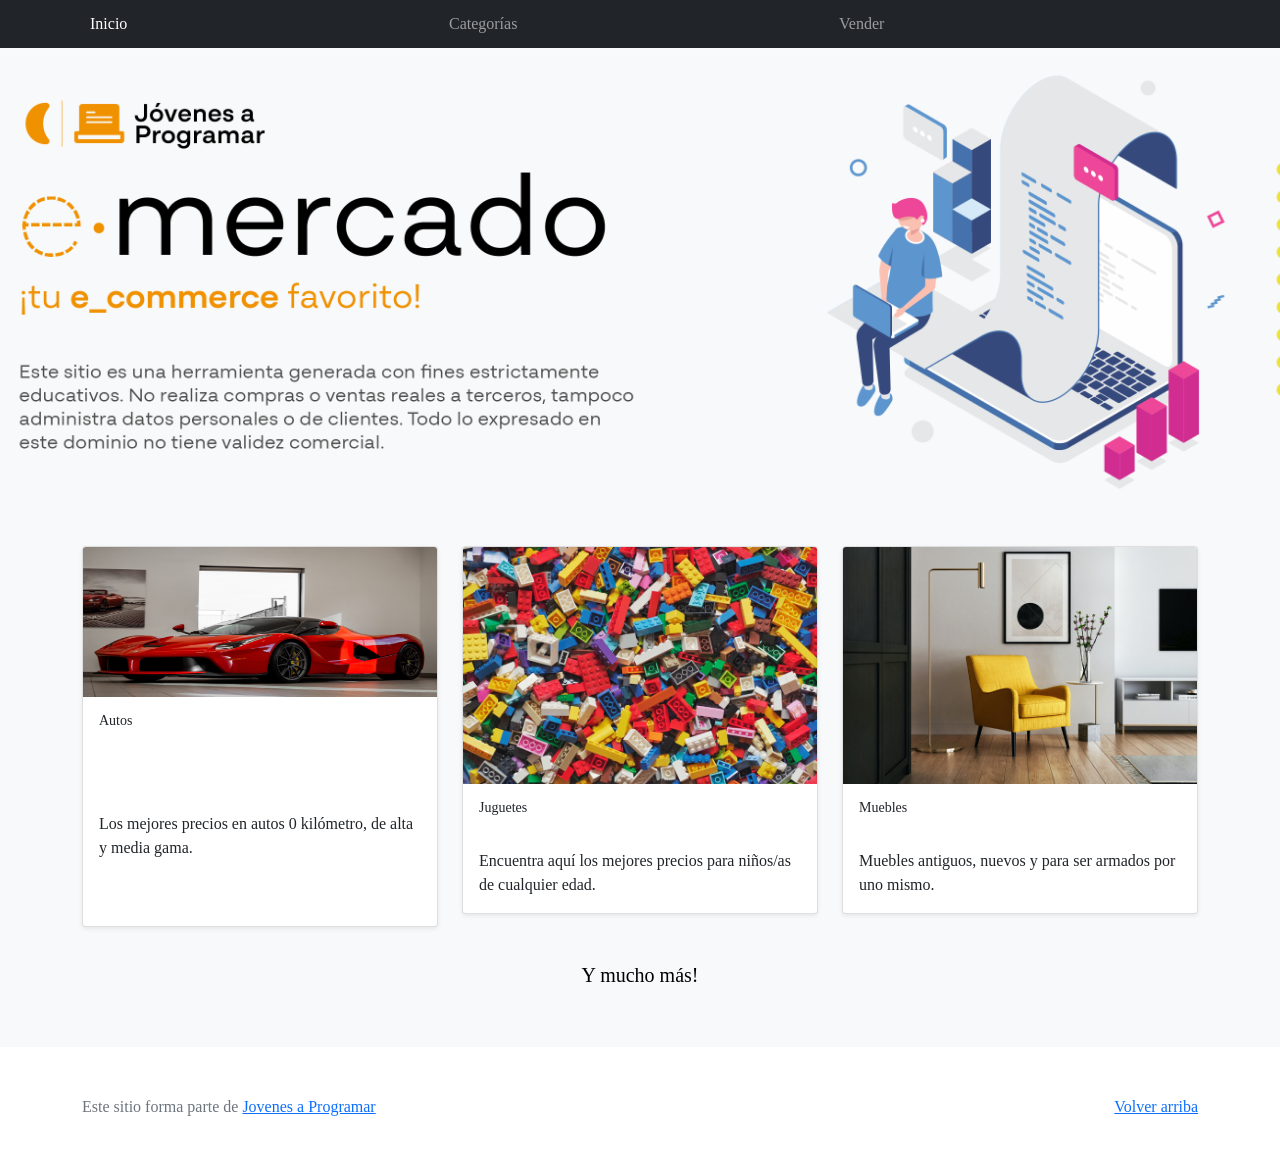
==== index.html @ 4c1ef2e1 "Agregué Entrega 1" ====
<!DOCTYPE html>
<html lang="es">

<head>
  <meta http-equiv="Content-Type" content="text/html; charset=UTF-8">
  <meta name="viewport" content="width=device-width, initial-scale=1, shrink-to-fit=no">
  <title>eMercado - Todo lo que busques está aquí</title>

  <link href="https://fonts.googleapis.com/css?family=Raleway:300,300i,400,400i,700,700i,900,900i" rel="stylesheet">
  <link href="css/bootstrap.min.css" rel="stylesheet">
  <link href="css/styles.css" rel="stylesheet">
</head>

<body>
  <nav class="navbar navbar-expand-lg navbar-dark bg-dark p-1">
    <div class="container">
      <button class="navbar-toggler" type="button" data-bs-toggle="collapse" data-bs-target="#navbarNav"
        aria-controls="navbarNav" aria-expanded="false" aria-label="Toggle navigation">
        <span class="navbar-toggler-icon"></span>
      </button>
      <div class="collapse navbar-collapse" id="navbarNav">
        <ul class="navbar-nav w-100 justify-content-between">
          <li class="nav-item">
            <a class="nav-link active" href="index.html">Inicio</a>
          </li>
          <li class="nav-item">
            <a class="nav-link" href="categories.html">Categorías</a>
          </li>
          <li class="nav-item">
            <a class="nav-link" href="sell.html">Vender</a>
          </li>
          <li class="nav-item">
          </li>
        </ul>
      </div>
    </div>
  </nav>
  <main>
    <div class="jumbotron text-center"></div>
    <div class="album py-5 bg-light">
      <div class="container">
        <div class="row">
          <div class="col-md-4">
            <div class="card mb-4 shadow-sm custom-card cursor-active" id="autos">
              <img class="bd-placeholder-img card-img-top" src="img/cars_index.jpg"
                alt="Imgagen representativa de la categoría 'Autos'">
              <h3 class="m-3">Autos</h3>
              <div class="card-body">
                <p class="card-text">Los mejores precios en autos 0 kilómetro, de alta y media gama.</p>
              </div>
            </div>
          </div>
          <div class="col-md-4">
            <div class="card mb-4 shadow-sm custom-card cursor-active" id="juguetes">
              <img class="bd-placeholder-img card-img-top" src="img/toys_index.jpg"
                alt="Imgagen representativa de la categoría 'Juguetes'">
              <h3 class="m-3">Juguetes</h3>
              <div class="card-body">
                <p class="card-text">Encuentra aquí los mejores precios para niños/as de cualquier edad.</p>
              </div>
            </div>
          </div>
          <div class="col-md-4">
            <div class="card mb-4 shadow-sm custom-card cursor-active" id="muebles">
              <img class="bd-placeholder-img card-img-top" src="img/furniture_index.jpg"
                alt="Imgagen representativa de la categoría 'Muebles'">
              <h3 class="m-3">Muebles</h3>
              <div class="card-body">
                <p class="card-text">Muebles antiguos, nuevos y para ser armados por uno mismo.</p>
              </div>
            </div>
          </div>
        </div>
        <div class="row">
          <a class="btn btn-light btn-lg btn-block" href="categories.html">Y mucho más!</a>
        </div>
      </div>
    </div>
  </main>
  <footer class="text-muted">
    <div class="container">
      <p class="float-end">
        <a href="#">Volver arriba</a>
      </p>
      <p>Este sitio forma parte de <a href="https://jovenesaprogramar.edu.uy/" target="_blank">Jovenes a Programar</a></p>
    </div>
  </footer>
  <script src="js/bootstrap.bundle.min.js"></script>
  <script src="js/index.js"></script>
  <script src="js/init.js"></script>
</body>

</html>
---- css/styles.css ----
.jumbotron,
.card-body,
.container,
.site-header {
  font-family: 'Verdana', serif !important;
}

.jumbotron .display-4 {
  font-weight: bold;
}

nav a {
  text-decoration: none;
}

.bd-placeholder-img {
  font-size: 1.125rem;
  text-anchor: middle;
  -webkit-user-select: none;
  -moz-user-select: none;
  -ms-user-select: none;
  user-select: none;
}

@media (min-width: 768px) {
  .bd-placeholder-img-lg {
    font-size: 3.5rem;
  }
}

.jumbotron {
  height: 50vh;
  padding: 5em inherit;
  margin-bottom: 0;
  background-color: #53C0FB;
  background: url('../img/cover_back.png');
  background-size: cover;
  background-position: center;
  background-repeat: no-repeat;
  color: black;
  font-weight: bold;
}

@media (min-width: 768px) {
  .jumbotron {
    padding-top: 6rem;
    padding-bottom: 6rem;
  }
}

.jumbotron p:last-child {
  margin-bottom: 0;
}

.jumbotron-heading {
  font-weight: 300;
}

.jumbotron .container {
  max-width: 40rem;
  background-color: rgba(255, 255, 255, 0.5);
  border-radius: 10px;
  text-shadow: 1px 1px 2px grey;
}

.jumbotron .lead {
  font-size: 38px;
}

footer {
  padding-top: 3rem;
  padding-bottom: 3rem;
}

footer p {
  margin-bottom: .25rem;
}

.site-header a {
  color: white;
  transition: ease-in-out color .15s;
}

.site-header .dropdown-menu a {
  color: black;
}

.dropzone {
  border: 2px dashed #0087F7;
  border-radius: 5px;
  background: white;
}

.img-fit {
  max-height: 100%;
}

.alert {
  position: fixed;
  top: 80px;
  width: 50%;
  left: 50%;
  transform: translate(-50%, 0);
}

.lds-ring {
  display: inline-block;
  position: relative;
  width: 64px;
  height: 64px;
  top: 50%;
  left: 50%;
}

.cursor-active {
  cursor: pointer;
}

.left {
  float: left;
  padding: 4px;
  background-color: rgba(255, 255, 255, 0.5);
}

.lds-ring div {
  box-sizing: border-box;
  display: block;
  position: absolute;
  width: 51px;
  height: 51px;
  margin: 6px;
  border: 6px solid #fff;
  border-radius: 50%;
  animation: lds-ring 1.2s cubic-bezier(0.5, 0, 0.5, 1) infinite;
  border-color: #fff transparent transparent transparent;
}

.lds-ring div:nth-child(1) {
  animation-delay: -0.45s;
}

.lds-ring div:nth-child(2) {
  animation-delay: -0.3s;
}

.lds-ring div:nth-child(3) {
  animation-delay: -0.15s;
}

@keyframes lds-ring {
  0% {
    transform: rotate(0deg);
  }

  100% {
    transform: rotate(360deg);
  }
}

.signin {
  width: 100%;
  max-width: 330px;
  padding: 15px;
  margin: auto;
}

#spinner-wrapper {
  position: fixed;
  background-color: rgba(0, 0, 0, 0.5);
  width: 100%;
  height: 100%;
  top: 0;
  left: 0;
  z-index: 1021;
  display: none;
}

main {
  min-height: calc(100vh - 210px);
}

a.custom-card,
a.custom-card:hover {
  color: inherit;
  text-decoration: inherit;
}

.checked {
  color: orange;
}


body {
  margin: 0;
  padding: 0;
  font-family: sans-serif;
}

.logIn {
  position: absolute;
  top: 50%;
  left: 50%;
  transform: translate(-50%, -50%);
  width: 400px;
  padding: 20px;
  box-sizing: border-box;
}

form {
  display: flex;
  flex-direction: column;
  align-items: center;
}

h3 {
  margin: 0;
  font-size: 14px;
  width: 100%; 
  text-align: left;
}

.Usuario, .contraseña {
  width: 100%; 
  margin-bottom: 20px;
}

input[type="text"], input[type="password"] {
  width: 100%;
  padding: 10px;
  box-sizing: border-box;
  border: 1px solid black;
  background-color: #c4bebc;
  margin-bottom: 10px;
}

.Ingresar {
  margin-top: 20px;
  width: 100%; 
  text-align: center;
}

input[type="submit"] {
  width: 90px;
  height: 35px;
  border: 1px solid;
  background-color: #c4bebc;
  font-size: 15px;
  text-align: center;
  display: inline-block;
  margin: 0 auto;
}

input[type="submit"]:hover {
  border-color: blue;
}

#seccionAutos{
  margin: auto;
  width: 70%;
}
#seccionAutos h1{
  text-align: center;
  margin: 50px 0 50px 0;
}
#autos>div{
  display: flex;
  margin: 50px 0 50px 0;
}
#autos img{
  max-height: 150px;
}
#autos>div>div{
  margin: 0 0 0 20px;
  display: flex;
  flex-direction: column;
  align-self: center;
}
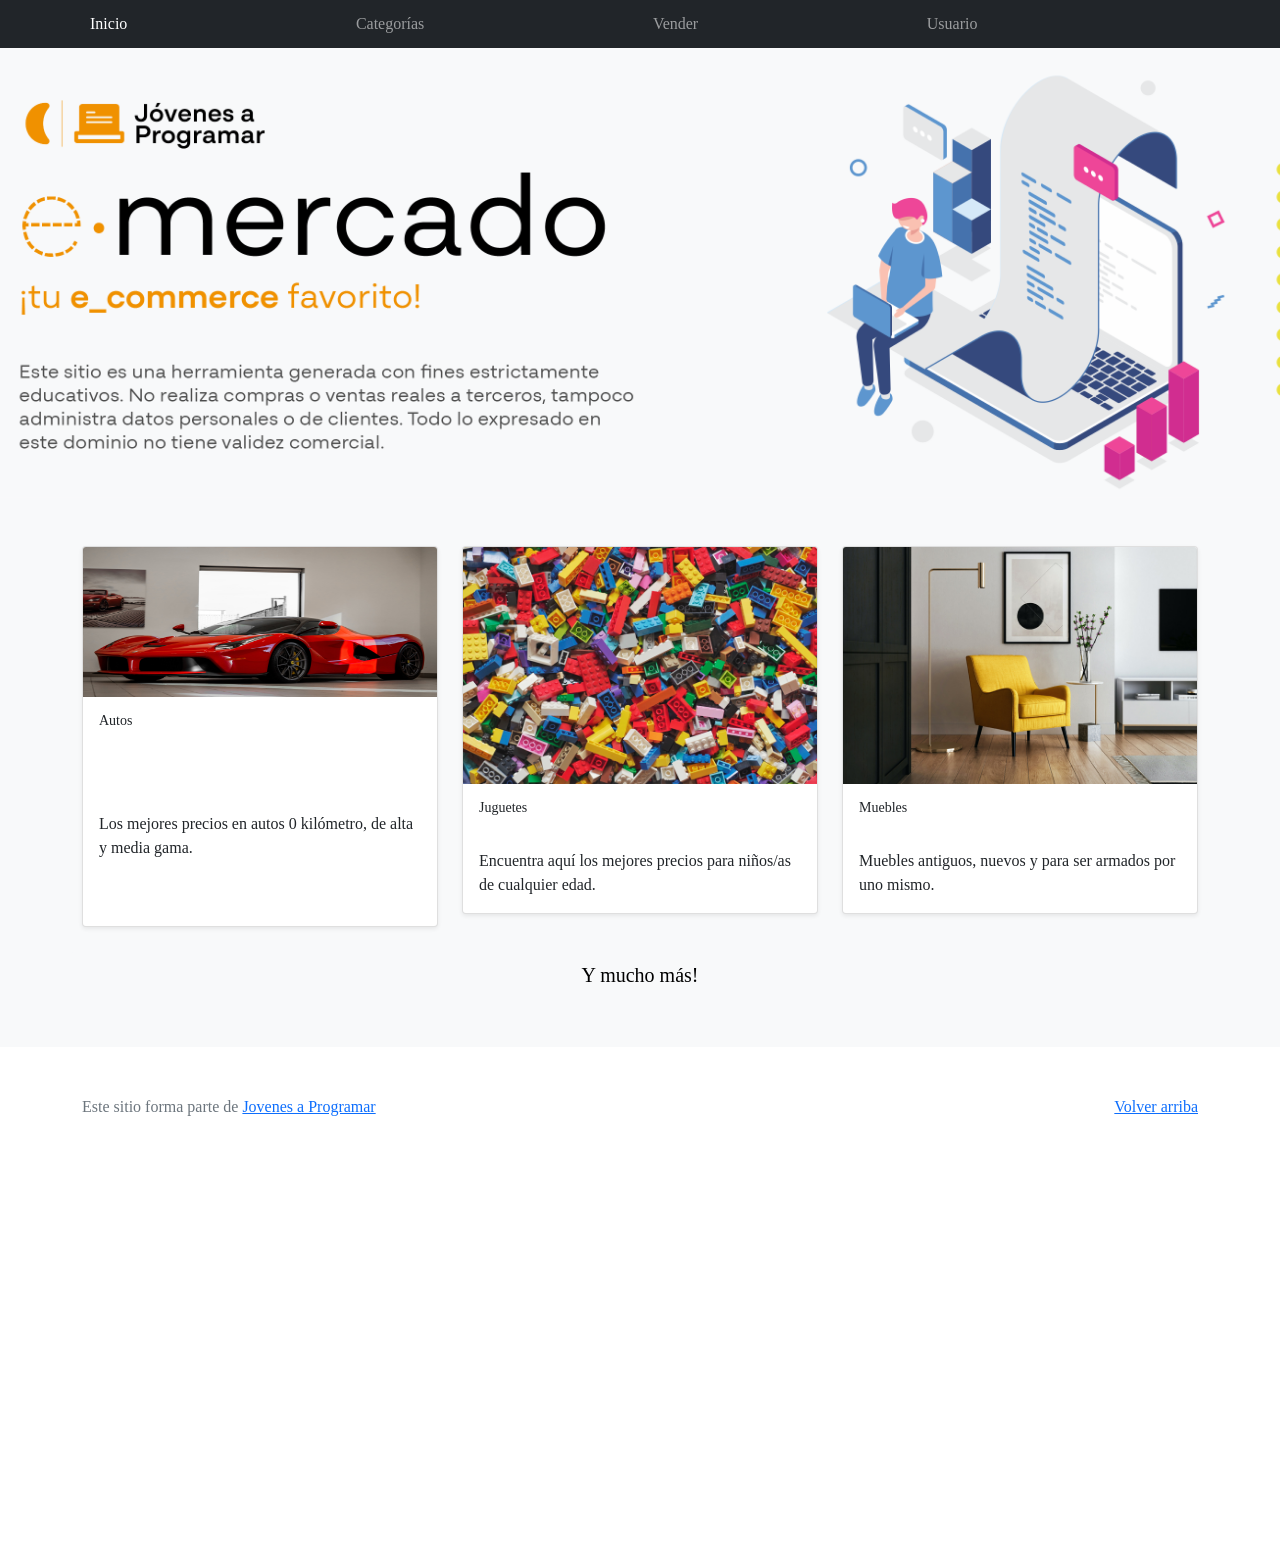
==== commit d07dbad9: "Agregué Entrega 2" ====
--- a/index.html
+++ b/index.html
@@ -9,6 +9,8 @@
   <link href="https://fonts.googleapis.com/css?family=Raleway:300,300i,400,400i,700,700i,900,900i" rel="stylesheet">
   <link href="css/bootstrap.min.css" rel="stylesheet">
   <link href="css/styles.css" rel="stylesheet">
+  <!-- Link a script login-->
+   <script src="login.js"></script>
 </head>
 
 <body>
@@ -28,6 +30,9 @@
           </li>
           <li class="nav-item">
             <a class="nav-link" href="sell.html">Vender</a>
+          </li>
+          <li class="nav-item">
+            <a class="nav-link" href="login.html">Usuario</a>
           </li>
           <li class="nav-item">
           </li>
@@ -85,6 +90,7 @@
       <p>Este sitio forma parte de <a href="https://jovenesaprogramar.edu.uy/" target="_blank">Jovenes a Programar</a></p>
     </div>
   </footer>
+  <script src="checkSession.js"></script>
   <script src="js/bootstrap.bundle.min.js"></script>
   <script src="js/index.js"></script>
   <script src="js/init.js"></script>
--- a/css/styles.css
+++ b/css/styles.css
@@ -73,7 +73,7 @@
 }
 
 footer p {
-  margin-bottom: .25rem;
+  margin-bottom: 25rem;
 }
 
 .site-header a {
@@ -256,7 +256,7 @@
 
 #seccionAutos{
   margin: auto;
-  width: 70%;
+  width: 100%;
 }
 #seccionAutos h1{
   text-align: center;
@@ -274,4 +274,63 @@
   display: flex;
   flex-direction: column;
   align-self: center;
+}
+
+@media screen and (max-width: 768px) and (max-height: 1024px) {
+  .logIn {
+    width: 18.75rem; 
+  }
+
+  input[type="submit"] {
+    width: 5rem;
+    height: 2.1875rem;
+  }
+
+  h3 {
+    font-size: 0.75rem;
+  }
+
+  input[type="text"], input[type="password"] {
+    padding: 0.5rem;
+  }
+}
+
+@media screen and (max-width: 320px) and (max-height: 568px) {
+  .logIn {
+    width: 100%; 
+    padding: 0.625rem;
+  }
+
+  input[type="submit"] {
+    width: 4.375rem;
+    height: 1.75rem;
+  }
+
+  h3 {
+    font-size: 0.6875rem;
+  }
+
+  input[type="text"], input[type="password"] {
+    padding: 0.375rem;
+  }
+}
+
+@media screen and (max-width: 1366px) and (max-height: 768px) {
+  .logIn {
+    width: 70%; 
+    max-width: 20rem; 
+  }
+
+  input[type="submit"] {
+    width: 5rem; 
+    height: 2.1875rem; 
+  }
+
+  h3 {
+    font-size: 0.75rem; 
+  }
+
+  input[type="text"], input[type="password"] {
+    padding: 0.5rem; 
+  }
 }
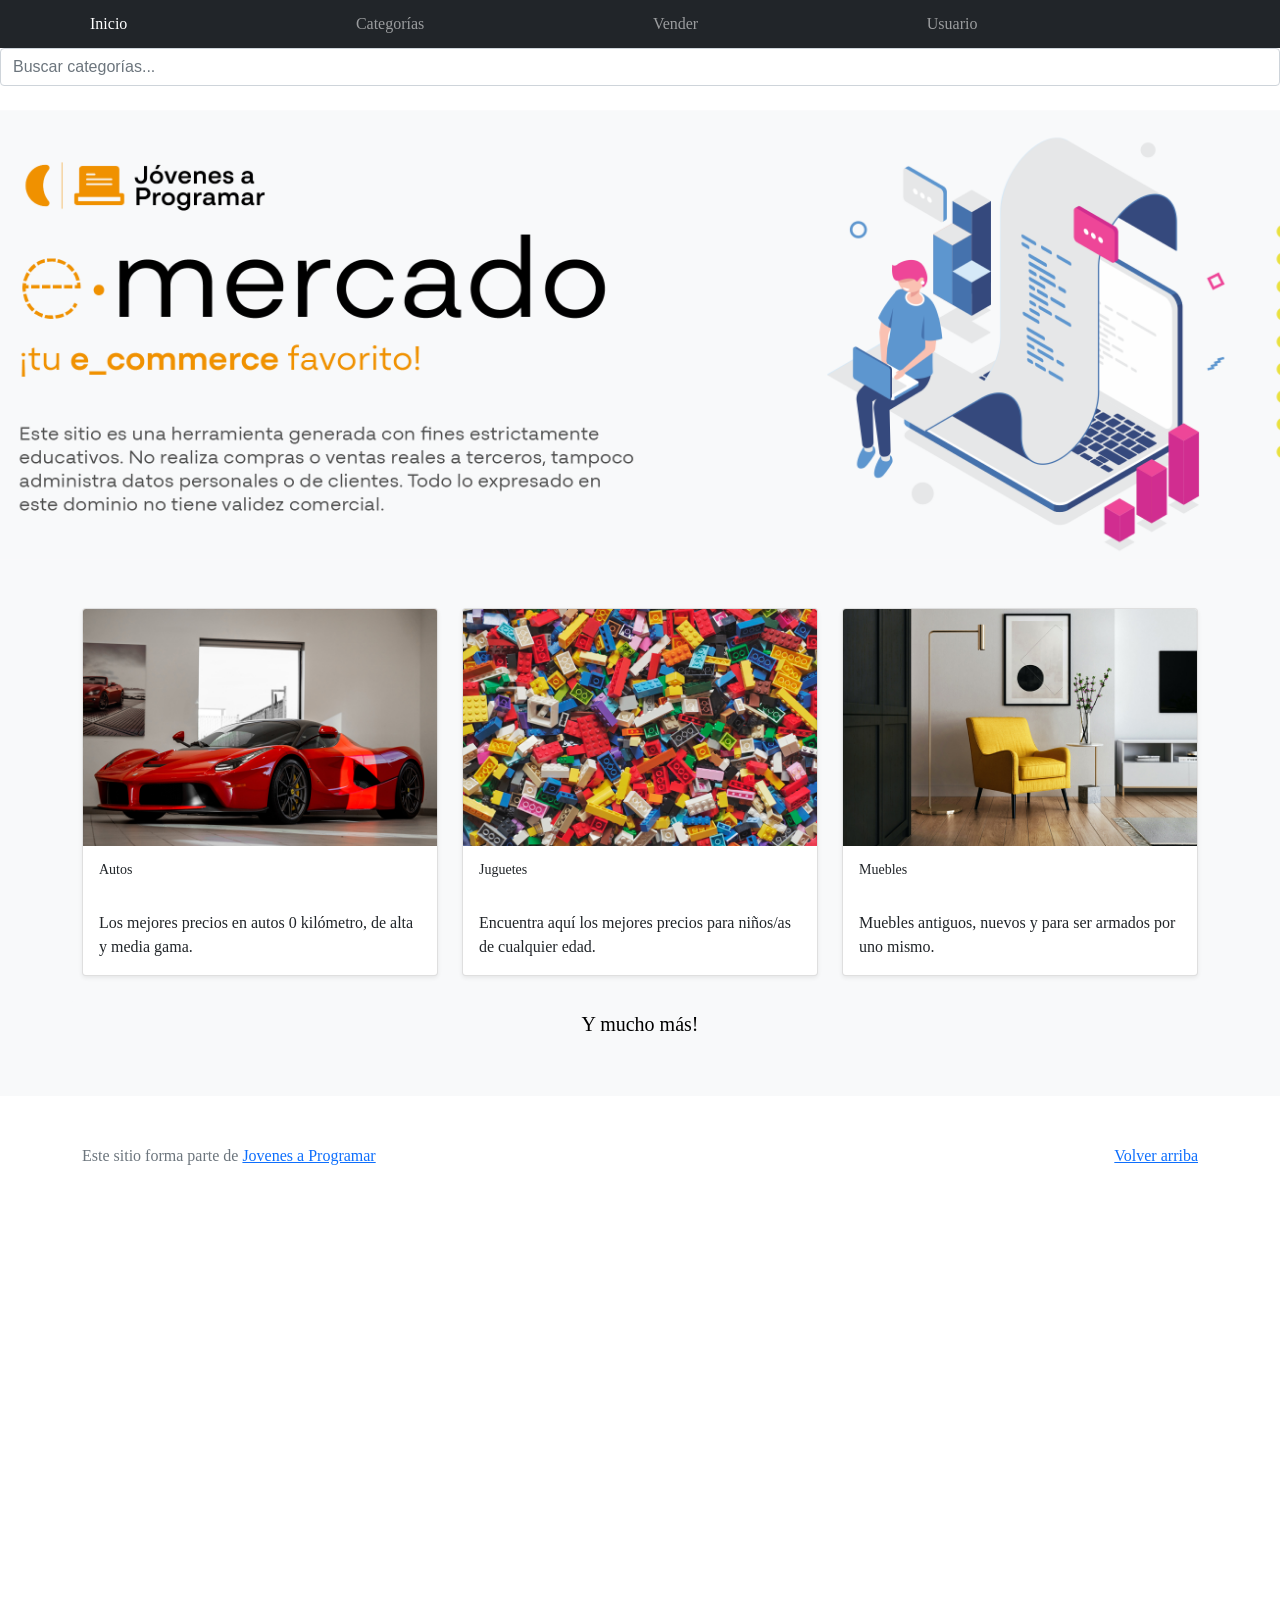
==== commit 3b9ae4b7: "Añadí entrega 3" ====
--- a/index.html
+++ b/index.html
@@ -41,6 +41,9 @@
     </div>
   </nav>
   <main>
+    <div class="mb-4">
+      <input type="search" id="searchInput" class="form-control" placeholder="Buscar categorías...">
+    </div>   
     <div class="jumbotron text-center"></div>
     <div class="album py-5 bg-light">
       <div class="container">
@@ -75,7 +78,7 @@
               </div>
             </div>
           </div>
-        </div>
+        </div>     
         <div class="row">
           <a class="btn btn-light btn-lg btn-block" href="categories.html">Y mucho más!</a>
         </div>
--- a/css/styles.css
+++ b/css/styles.css
@@ -254,22 +254,22 @@
   border-color: blue;
 }
 
-#seccionAutos{
+#seccion{
   margin: auto;
   width: 100%;
 }
-#seccionAutos h1{
+#seccion h1{
   text-align: center;
   margin: 50px 0 50px 0;
 }
-#autos>div{
+#categoria>div{
   display: flex;
   margin: 50px 0 50px 0;
 }
-#autos img{
+#categoria img{
   max-height: 150px;
 }
-#autos>div>div{
+#categoria>div>div{
   margin: 0 0 0 20px;
   display: flex;
   flex-direction: column;
@@ -333,4 +333,50 @@
   input[type="text"], input[type="password"] {
     padding: 0.5rem; 
   }
-}+}
+
+/* estilo para product-info.html */
+
+#detallesProductos {
+
+  background-color: #eaa336;
+  
+  }
+  
+  #detallesProductos h1 {
+    text-align: center;
+  }
+  
+  #detallesProductos .imagen-producto img {
+    width: 50%; 
+    height: auto; 
+    max-width: 400px; 
+    margin-right: 20px; 
+  }
+  
+  #detallesProductos .unidades-vendidas {
+    text-align: right; 
+    font-weight: bold; /* bold va a añadir un estilo de negrita */
+    margin-top: 10px; 
+  }
+
+/* Estilos para las imágenes secundarias */
+
+ #detallesProductos .imagenes-secundarias {
+  position: absolute;
+  top: 150px; 
+  right: 200px; 
+  width: 120px; /* Reducimos un poco el ancho de las imágenes secundarias */
+}
+
+#detallesProductos .imagenes-secundarias img {
+  width: 100%; 
+  height: auto;
+  margin-bottom: 10px; 
+}
+
+=======
+  /* Asegúrate de que el campo de búsqueda tenga un margen superior adecuado */
+#searchInput {
+  margin-top: 20px; /* Ajusta el valor según tus necesidades */
+}
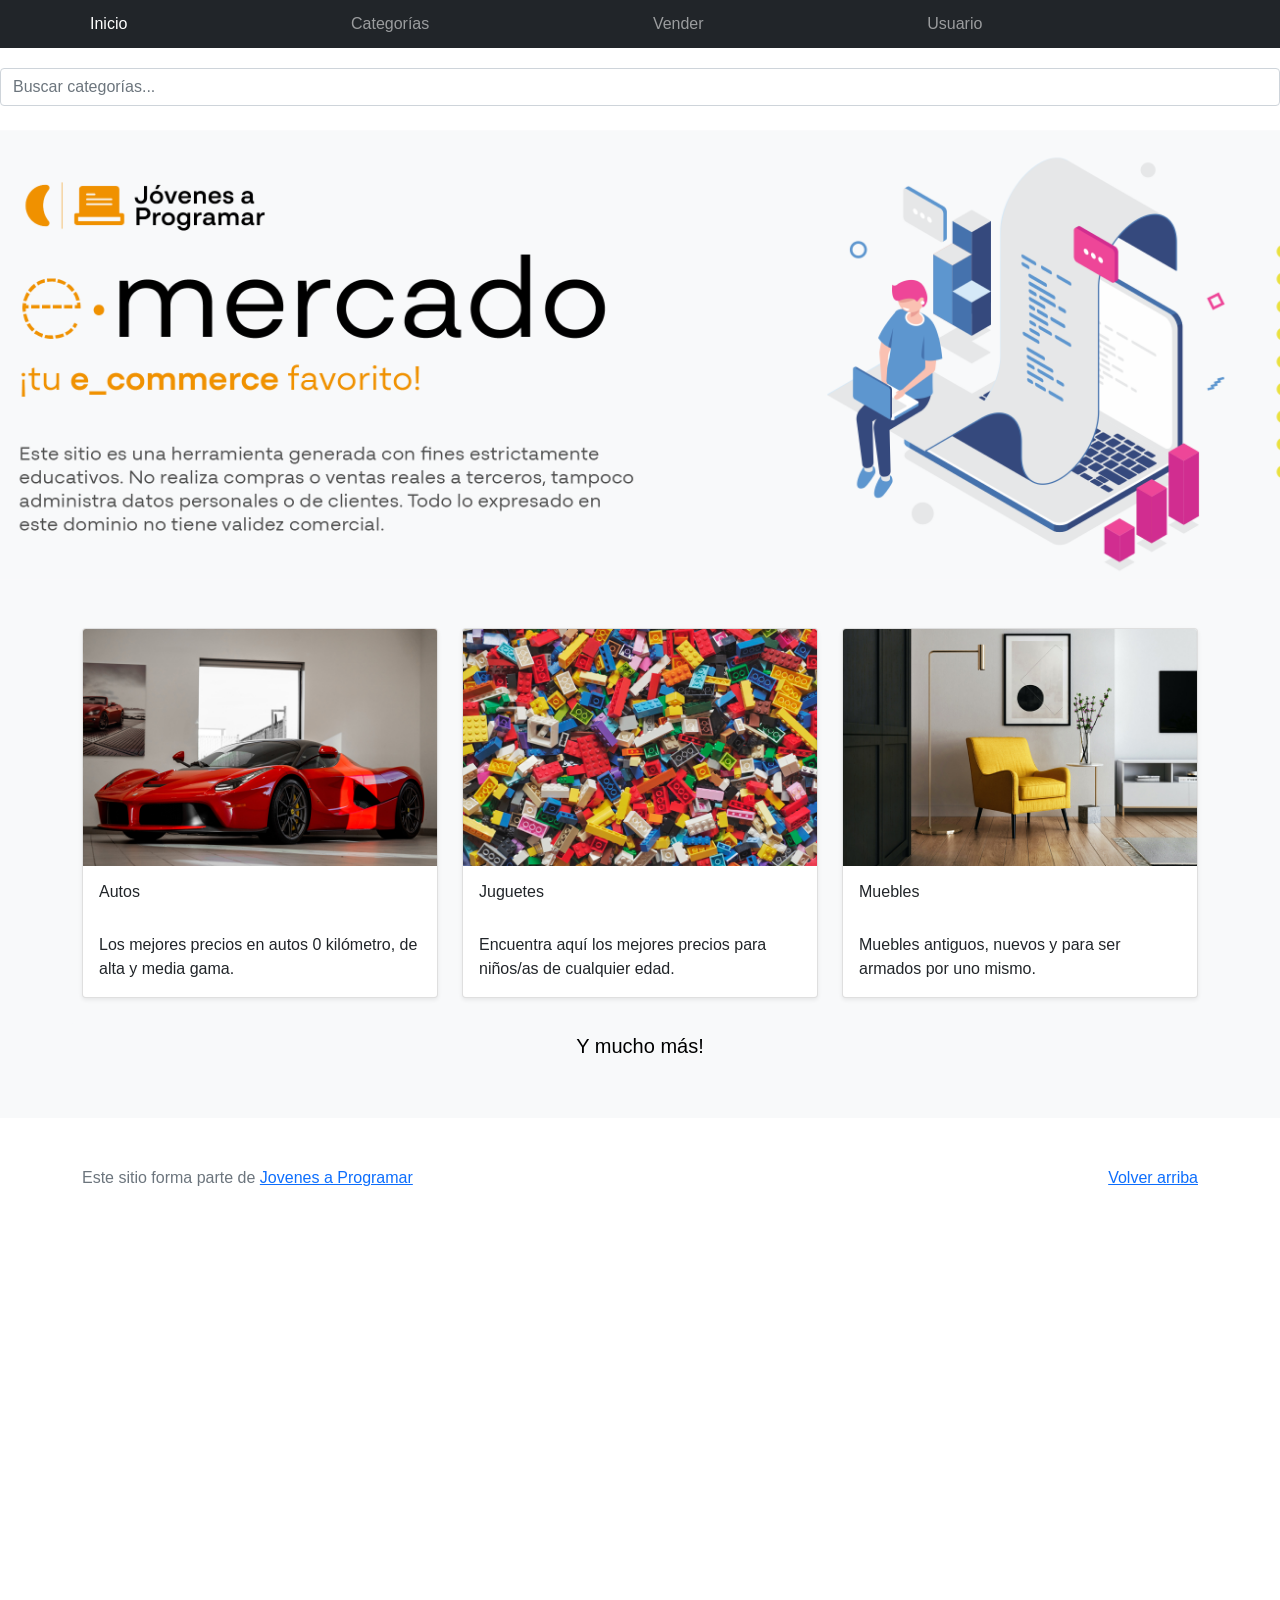
==== commit 57c79ffd: "Entrega 6" ====
--- a/index.html
+++ b/index.html
@@ -9,8 +9,7 @@
   <link href="https://fonts.googleapis.com/css?family=Raleway:300,300i,400,400i,700,700i,900,900i" rel="stylesheet">
   <link href="css/bootstrap.min.css" rel="stylesheet">
   <link href="css/styles.css" rel="stylesheet">
-  <!-- Link a script login-->
-   <script src="login.js"></script>
+  <script src="https://cdn.jsdelivr.net/npm/@popperjs/core@2.11.6/dist/umd/popper.min.js"></script>
 </head>
 
 <body>
@@ -34,7 +33,11 @@
           <li class="nav-item">
             <a class="nav-link" href="login.html">Usuario</a>
           </li>
-          <li class="nav-item">
+          <li class="nav-item dropdown">
+            <ul class="dropdown-menu" aria-labelledby="navbarDropdown">
+              <li><a class="dropdown-item" href="cart.html">Mi carrito</a></li>
+              <li><a class="dropdown-item" id="logout" href="#">Cerrar sesión</a></li>
+            </ul>
           </li>
         </ul>
       </div>
@@ -43,15 +46,14 @@
   <main>
     <div class="mb-4">
       <input type="search" id="searchInput" class="form-control" placeholder="Buscar categorías...">
-    </div>   
+    </div>
     <div class="jumbotron text-center"></div>
     <div class="album py-5 bg-light">
       <div class="container">
         <div class="row">
           <div class="col-md-4">
             <div class="card mb-4 shadow-sm custom-card cursor-active" id="autos">
-              <img class="bd-placeholder-img card-img-top" src="img/cars_index.jpg"
-                alt="Imgagen representativa de la categoría 'Autos'">
+              <img class="bd-placeholder-img card-img-top" src="img/cars_index.jpg" alt="Imagen representativa de la categoría 'Autos'">
               <h3 class="m-3">Autos</h3>
               <div class="card-body">
                 <p class="card-text">Los mejores precios en autos 0 kilómetro, de alta y media gama.</p>
@@ -60,8 +62,7 @@
           </div>
           <div class="col-md-4">
             <div class="card mb-4 shadow-sm custom-card cursor-active" id="juguetes">
-              <img class="bd-placeholder-img card-img-top" src="img/toys_index.jpg"
-                alt="Imgagen representativa de la categoría 'Juguetes'">
+              <img class="bd-placeholder-img card-img-top" src="img/toys_index.jpg" alt="Imagen representativa de la categoría 'Juguetes'">
               <h3 class="m-3">Juguetes</h3>
               <div class="card-body">
                 <p class="card-text">Encuentra aquí los mejores precios para niños/as de cualquier edad.</p>
@@ -70,15 +71,14 @@
           </div>
           <div class="col-md-4">
             <div class="card mb-4 shadow-sm custom-card cursor-active" id="muebles">
-              <img class="bd-placeholder-img card-img-top" src="img/furniture_index.jpg"
-                alt="Imgagen representativa de la categoría 'Muebles'">
+              <img class="bd-placeholder-img card-img-top" src="img/furniture_index.jpg" alt="Imagen representativa de la categoría 'Muebles'">
               <h3 class="m-3">Muebles</h3>
               <div class="card-body">
                 <p class="card-text">Muebles antiguos, nuevos y para ser armados por uno mismo.</p>
               </div>
             </div>
           </div>
-        </div>     
+        </div>
         <div class="row">
           <a class="btn btn-light btn-lg btn-block" href="categories.html">Y mucho más!</a>
         </div>
@@ -99,4 +99,4 @@
   <script src="js/init.js"></script>
 </body>
 
-</html>+</html>
--- a/css/styles.css
+++ b/css/styles.css
@@ -1,8 +1,13 @@
+*{
+  font-family: 'DM Sans', sans-serif;
+}
+
+
 .jumbotron,
 .card-body,
 .container,
 .site-header {
-  font-family: 'Verdana', serif !important;
+  font-family: 'DM Sans', sans-serif;
 }
 
 .jumbotron .display-4 {
@@ -193,7 +198,7 @@
 body {
   margin: 0;
   padding: 0;
-  font-family: sans-serif;
+  font-family: 'DM Sans', sans-serif;
 }
 
 .logIn {
@@ -228,8 +233,8 @@
   width: 100%;
   padding: 10px;
   box-sizing: border-box;
-  border: 1px solid black;
-  background-color: #c4bebc;
+  border: 1px solid #ccc;
+  background-color: white;
   margin-bottom: 10px;
 }
 
@@ -340,11 +345,13 @@
 #detallesProductos {
 
   background-color: #eaa336;
+  border-radius: 10px;
   
   }
   
   #detallesProductos h1 {
     text-align: center;
+    font-family: 'DM Sans', sans-serif;
   }
   
   #detallesProductos .imagen-producto img {
@@ -358,6 +365,7 @@
     text-align: right; 
     font-weight: bold; /* bold va a añadir un estilo de negrita */
     margin-top: 10px; 
+    font-family: 'DM Sans', sans-serif;
   }
 
 /* Estilos para las imágenes secundarias */
@@ -375,8 +383,177 @@
   margin-bottom: 10px; 
 }
 
-=======
+
   /* Asegúrate de que el campo de búsqueda tenga un margen superior adecuado */
 #searchInput {
   margin-top: 20px; /* Ajusta el valor según tus necesidades */
 }
+#productosRelacionados{
+  display: flex;
+  flex-wrap: wrap; /* Para que las tarjetas se envuelvan en una nueva línea si no hay suficiente espacio */
+  justify-content: flex-start;
+  gap: 1rem;
+}
+h5.usuario{
+  font-size: medium;
+  font-family: 'DM Sans', sans-serif;
+
+}
+div.fechaComentario{
+  font-size: small;
+  font-family: 'DM Sans', sans-serif;
+}
+div.comentario{
+  font-size: medium;
+  font-family: 'DM Sans', sans-serif;
+}
+h3{
+  font-size: medium;
+}
+
+.checked {
+  color: gold; /* O el color que prefieras */
+}
+
+/* my-profile */
+
+#formulario-perfil {
+  max-width: 600px;
+  margin: 2em auto 10em;
+  padding: 2em 0;
+}
+
+#formulario-perfil button {
+  width: auto;
+}
+
+#foto {
+  width: 150px;
+  margin-top: 0.3em;
+}
+
+/* Estilos toggler*/
+
+#divToggler{
+margin: 5em 0 1em;
+display: flex;
+gap: 0.5rem;
+justify-content: center;
+}
+
+.bi-brightness-low-fill{
+  font-size: 1.5rem;
+  color: #eaa336;
+}
+
+.bi-bi-moon-fill{
+  font-size: 1.5rem;
+  color: #122750;
+}
+
+.contenedor-toggler{
+  width: 5rem;
+  height: 2rem;
+  border-radius: 3rem;
+  background-color: #e7e7e7;
+  display: flex;
+  align-items: center;
+  padding: 0.3rem;
+}
+
+.toggler{
+  width: 1.5rem;
+  height: 1.5rem;
+  border-radius: 50%;
+  background-color: #eaa336;
+  transition: transform 0.5s;
+}
+
+#switch:checked + .contenedor-toggler .toggler{
+  transform: translateX(3rem);
+  background-color: #122750;
+}
+
+
+/* Estilos modo oscuro (claro es el por default)*/
+.dark-theme {
+  background-color: #252525;
+  color: #eeeeee;
+}
+
+#formulario-perfil.dark-theme {
+  background-color: #252525;
+}
+
+#formulario-perfil.dark-theme .secundario {
+  border-color: #eeeeee;
+  color: #eeeeee;
+}
+
+#formulario-perfil.dark-theme .secundario:hover{
+  background-color: #707070;
+}
+
+/*estilos para carrito*/
+#containerCarro{
+  display: flex;
+  flex-wrap: wrap;
+  flex-direction: column;
+  margin: 20px;
+  align-items: center;
+  justify-content: center;
+  font-family: 'DM Sans', sans-serif;
+
+}
+
+#containerCarro .card{
+  display: flex;
+  width: 740px;
+  height: 250px;
+  border-radius: 10px;
+  border-color: #e0e0e0;
+  background-color: #e0e0e0;
+  overflow: hidden;
+  margin: 10px;
+  align-items: center;
+  justify-content: center;
+  padding: 0 25px;
+  box-shadow: 0px 1px 10px rgba(0,0,0,0.2);
+  cursor: default;
+  transition: all 400ms ease;
+
+}
+
+
+#containerCarro .card:hover{
+  box-shadow: 5px 5px 20px rgba(0,0,0,0.4);
+  transform: translateY(-2%);
+}
+#containerCarro .card-img{
+  display: flex;
+  justify-content: center;
+  align-items: center;
+  width: 40%;
+  height: 100%;
+}
+#containerCarro .card-img img{
+  border-radius: 20px;
+}
+
+#containerCarro .card-body{
+  width: 60%;
+  height: 100%;
+  display: grid;
+  align-items: center;
+  align-content: center;
+  grid-template-rows: 50px 40px 40px;
+  padding: 15px 15px;
+  font-family:'DM Sans', sans-serif;
+}
+
+
+#containerCarro input[type="text"]{
+  width: 40px;
+  height: 20px;
+  border-radius: 5px;
+}
